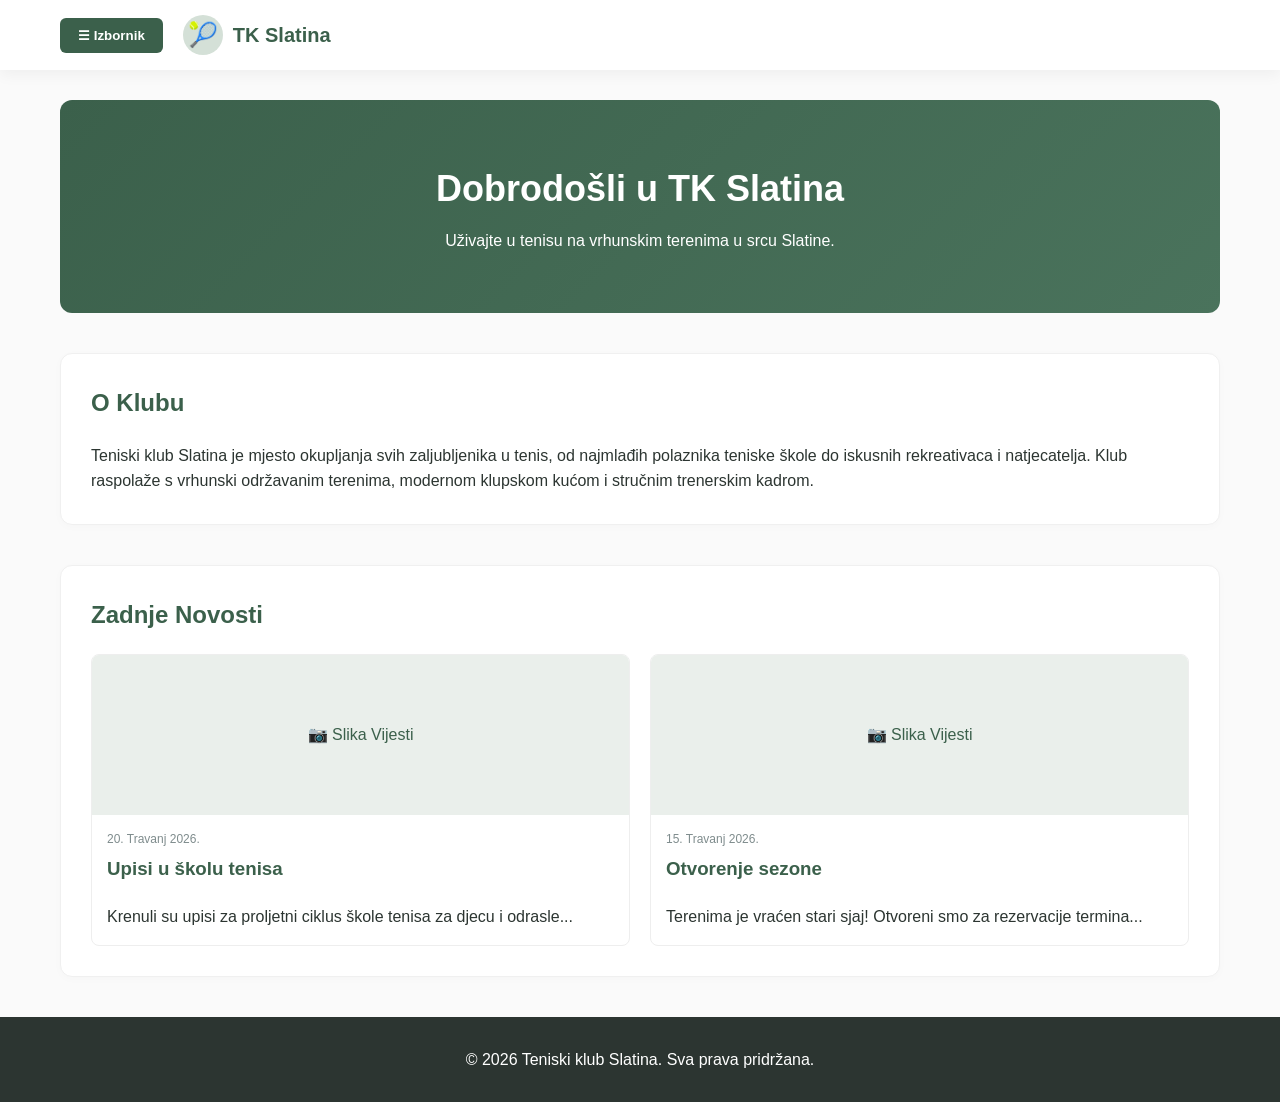
==== index.html @ a90ed953 "Add files via upload" ====
<!DOCTYPE html>
<html lang="hr">
<head>
    <meta charset="UTF-8">
    <meta name="viewport" content="width=device-width, initial-scale=1.0">
    <title>TK Slatina - Početna</title>
    <link rel="stylesheet" href="stil.css">
</head>
<body>
    <header>
        <div class="navbar">
            <div class="nav-left">
                <div class="menu-dropdown">
                    <button class="menu-btn">☰ Izbornik</button>
                    <div class="dropdown-content">
                        <a href="index.html">Početna</a>
                        <a href="galerija.html">Galerija slika</a>
                        <a href="natjecanja.html">Natjecanja</a>
                        <a href="o-klubu.html">O klubu / Kontakt</a>
                    </div>
                </div>
                <a href="index.html" class="logo-area">
                    <div class="logo-img">🎾</div>
                    <span>TK Slatina</span>
                </a>
            </div>
        </div>
    </header>

    <main>
        <div class="hero">
            <h1>Dobrodošli u TK Slatina</h1>
            <p>Uživajte u tenisu na vrhunskim terenima u srcu Slatine.</p>
        </div>

        <section class="section">
            <h2>O Klubu</h2>
            <p>Teniski klub Slatina je mjesto okupljanja svih zaljubljenika u tenis, od najmlađih polaznika teniske škole do iskusnih rekreativaca i natjecatelja. Klub raspolaže s vrhunski održavanim terenima, modernom klupskom kućom i stručnim trenerskim kadrom.</p>
        </section>

        <section class="section">
            <h2>Zadnje Novosti</h2>
            <div class="news-grid">
                <div class="news-card">
                    <div class="img-placeholder">📷 Slika Vijesti</div>
                    <div class="news-content">
                        <div class="news-date">20. Travanj 2026.</div>
                        <h3>Upisi u školu tenisa</h3>
                        <p>Krenuli su upisi za proljetni ciklus škole tenisa za djecu i odrasle...</p>
                    </div>
                </div>
                <div class="news-card">
                    <div class="img-placeholder">📷 Slika Vijesti</div>
                    <div class="news-content">
                        <div class="news-date">15. Travanj 2026.</div>
                        <h3>Otvorenje sezone</h3>
                        <p>Terenima je vraćen stari sjaj! Otvoreni smo za rezervacije termina...</p>
                    </div>
                </div>
            </div>
        </section>
    </main>

    <footer>
        <p>&copy; 2026 Teniski klub Slatina. Sva prava pridržana.</p>
    </footer>
	    <!-- SKRIPTA ZA MOBILNI MENU -->
    <script>
        const menuBtn = document.querySelector('.menu-btn');
        const dropdownContent = document.querySelector('.dropdown-content');

        // Otvaranje/Zatvaranje na klik
        menuBtn.addEventListener('click', function(e) {
            e.stopPropagation(); // Zaustavlja zatvaranje odmah nakon klika
            dropdownContent.classList.toggle('prikazi');
        });

        // Zatvori izbornik ako korisnik klikne bilo gdje izvan njega
        document.addEventListener('click', function(e) {
            if (!dropdownContent.contains(e.target) && !menuBtn.contains(e.target)) {
                dropdownContent.classList.remove('prikazi');
            }
        });
    </script>

</body>
</html>
---- stil.css ----
:root {
    /* Ublažena moderna zelena i komplementarne boje */
    --primary: #3b604b;
    --secondary: #f3f6f4;
    --accent: #d4e0d7;
    --dark: #2c3531;
    --light: #ffffff;
    --gray: #7f8c8d;
    --shadow: 0 4px 15px rgba(0,0,0,0.05);
}

* {
    margin: 0;
    padding: 0;
    box-sizing: border-box;
    font-family: 'Segoe UI', Roboto, Helvetica, sans-serif;
}

body {
    background-color: #fafafa;
    color: var(--dark);
    line-height: 1.6;
}

/* Navigacija */
header {
    background: var(--light);
    box-shadow: var(--shadow);
    position: fixed;
    width: 100%;
    top: 0;
    z-index: 1000;
}

.navbar {
    display: flex;
    align-items: center;
    justify-content: space-between;
    max-width: 1200px;
    margin: 0 auto;
    padding: 15px 20px;
}

.nav-left {
    display: flex;
    align-items: center;
    gap: 20px;
}

/* Hamburger Dropdown */
.menu-dropdown {
    position: relative;
    display: inline-block;
}

.menu-btn {
    background: var(--primary);
    color: var(--light);
    border: none;
    padding: 10px 18px;
    border-radius: 6px;
    cursor: pointer;
    font-weight: 600;
    display: flex;
    align-items: center;
    gap: 8px;
    transition: 0.3s;
}

.menu-btn:hover {
    background: #2c4738;
}

.dropdown-content {
    display: none;
    position: absolute;
    top: 100%; /* Promijenjeno sa 45px na 100% */
    left: 0;
    background: var(--light);
    min-width: 220px;
    box-shadow: var(--shadow);
    border-radius: 6px;
    overflow: hidden;
    border: 1px solid #eee;
}

.dropdown-content a {
    color: var(--dark);
    padding: 12px 16px;
    text-decoration: none;
    display: block;
    font-size: 15px;
    transition: 0.2s;
}

.dropdown-content a:hover {
    background: var(--secondary);
    color: var(--primary);
}

/* Nova pravila koja drže izbornik stabilnim */
.menu-btn:hover + .dropdown-content,
.dropdown-content:hover {
    display: block;
}

/* Logo */
.logo-area {
    display: flex;
    align-items: center;
    gap: 10px;
    text-decoration: none;
    color: var(--primary);
    font-weight: 700;
    font-size: 20px;
}

.logo-img {
    width: 40px;
    height: 40px;
    background: var(--accent);
    border-radius: 50%;
    display: flex;
    align-items: center;
    justify-content: center;
    font-size: 24px;
}

/* Glavni sadržaj */
main {
    max-width: 1200px;
    margin: 100px auto 40px;
    padding: 0 20px;
}

.section {
    background: var(--light);
    padding: 30px;
    border-radius: 12px;
    box-shadow: 0 2px 10px rgba(0,0,0,0.02);
    margin-bottom: 40px;
    border: 1px solid #f0f0f0;
}

h1, h2, h3 {
    color: var(--primary);
    margin-bottom: 20px;
}

/* Početna i Novosti */
.hero {
    background: linear-gradient(135deg, var(--primary) 0%, #4a735c 100%);
    color: var(--light);
    padding: 60px 30px;
    border-radius: 12px;
    text-align: center;
    margin-bottom: 40px;
}

.hero h1 {
    color: var(--light);
    font-size: 36px;
    margin-bottom: 10px;
}

.news-grid {
    display: grid;
    grid-template-columns: repeat(auto-fit, minmax(280px, 1fr));
    gap: 20px;
    margin-top: 20px;
}

.news-card {
    border: 1px solid #eee;
    border-radius: 8px;
    overflow: hidden;
    transition: transform 0.3s, box-shadow 0.3s;
}

.news-card:hover {
    transform: translateY(-5px);
    box-shadow: var(--shadow);
}

.news-card .img-placeholder {
    height: 160px;
    background: #eaefeb;
    display: flex;
    align-items: center;
    justify-content: center;
    color: var(--primary);
}

.news-content {
    padding: 15px;
}

.news-date {
    font-size: 12px;
    color: var(--gray);
    margin-bottom: 5px;
}

/* Galerija */
.gallery-grid {
    display: grid;
    grid-template-columns: repeat(auto-fit, minmax(200px, 1fr));
    gap: 15px;
}

.gallery-item {
    height: 200px;
    background: #eaefeb;
    border-radius: 8px;
    display: flex;
    align-items: center;
    justify-content: center;
    color: var(--primary);
    cursor: pointer;
    transition: 0.3s;
}

.gallery-item:hover {
    opacity: 0.8;
}

/* Natjecanja */
.tournaments-header {
    display: flex;
    justify-content: space-between;
    align-items: center;
    flex-wrap: wrap;
    gap: 15px;
    margin-bottom: 25px;
}

.tournament-select {
    padding: 10px 15px;
    border-radius: 6px;
    border: 2px solid var(--primary);
    font-size: 16px;
    background: var(--light);
    cursor: pointer;
    outline: none;
    color: var(--primary);
    font-weight: 600;
}

.table-wrapper {
    overflow-x: auto;
}

table {
    width: 100%;
    border-collapse: collapse;
    text-align: left;
}

th, td {
    padding: 12px 15px;
    border-bottom: 1px solid #eee;
}

th {
    background: var(--secondary);
    color: var(--primary);
}

tr:hover {
    background: #fcfcfc;
}

/* Footer */
footer {
    background: var(--dark);
    color: var(--light);
    text-align: center;
    padding: 30px 20px;
    margin-top: auto;
}

@media (max-width: 600px) {
    .navbar { padding: 10px; }
    .hero h1 { font-size: 28px; }
    .tournaments-header { flex-direction: column; align-items: flex-start; }
    .tournament-select { width: 100%; }
}

/* --- PRILAGODBA ZA MOBITELE --- */
@media (max-width: 768px) {
    /* Povećavamo visinu navigacije za lakše klikanje */
    .navbar {
        padding: 10px 15px;
    }

    /* Gumb izbornika radimo većim */
    .menu-btn {
        padding: 12px 20px;
        font-size: 16px;
    }

    /* Padajući izbornik preko cijele širine na mobitelu */
    .dropdown-content {
        position: fixed; /* Fiksiramo ga preko ekrana */
        top: 60px;
        left: 0;
        width: 100%;
        border-radius: 0;
        border: none;
        border-bottom: 2px solid var(--accent);
        box-shadow: 0 10px 20px rgba(0,0,0,0.1);
    }

    .dropdown-content a {
        padding: 16px 20px; /* Veći prostor za dodir prstom */
        font-size: 16px;
        border-bottom: 1px solid #f5f5f5;
    }

    /* Uklanjamo hover efekte za otvaranje (jer na mobitelu nema miša) */
    .menu-btn:hover + .dropdown-content,
    .dropdown-content:hover {
        display: none;
    }

    /* Ova klasa će se dodavati preko JS-a kada korisnik klikne */
    .dropdown-content.prikazi {
        display: block !important;
    }

    /* Smanjujemo Hero natpis da ne zauzima cijeli ekran */
    .hero {
        padding: 40px 20px;
    }

    .hero h1 {
        font-size: 24px;
    }

    /* Kartice vijesti idu jedna ispod druge */
    .news-grid {
        grid-template-columns: 1fr;
    }
}
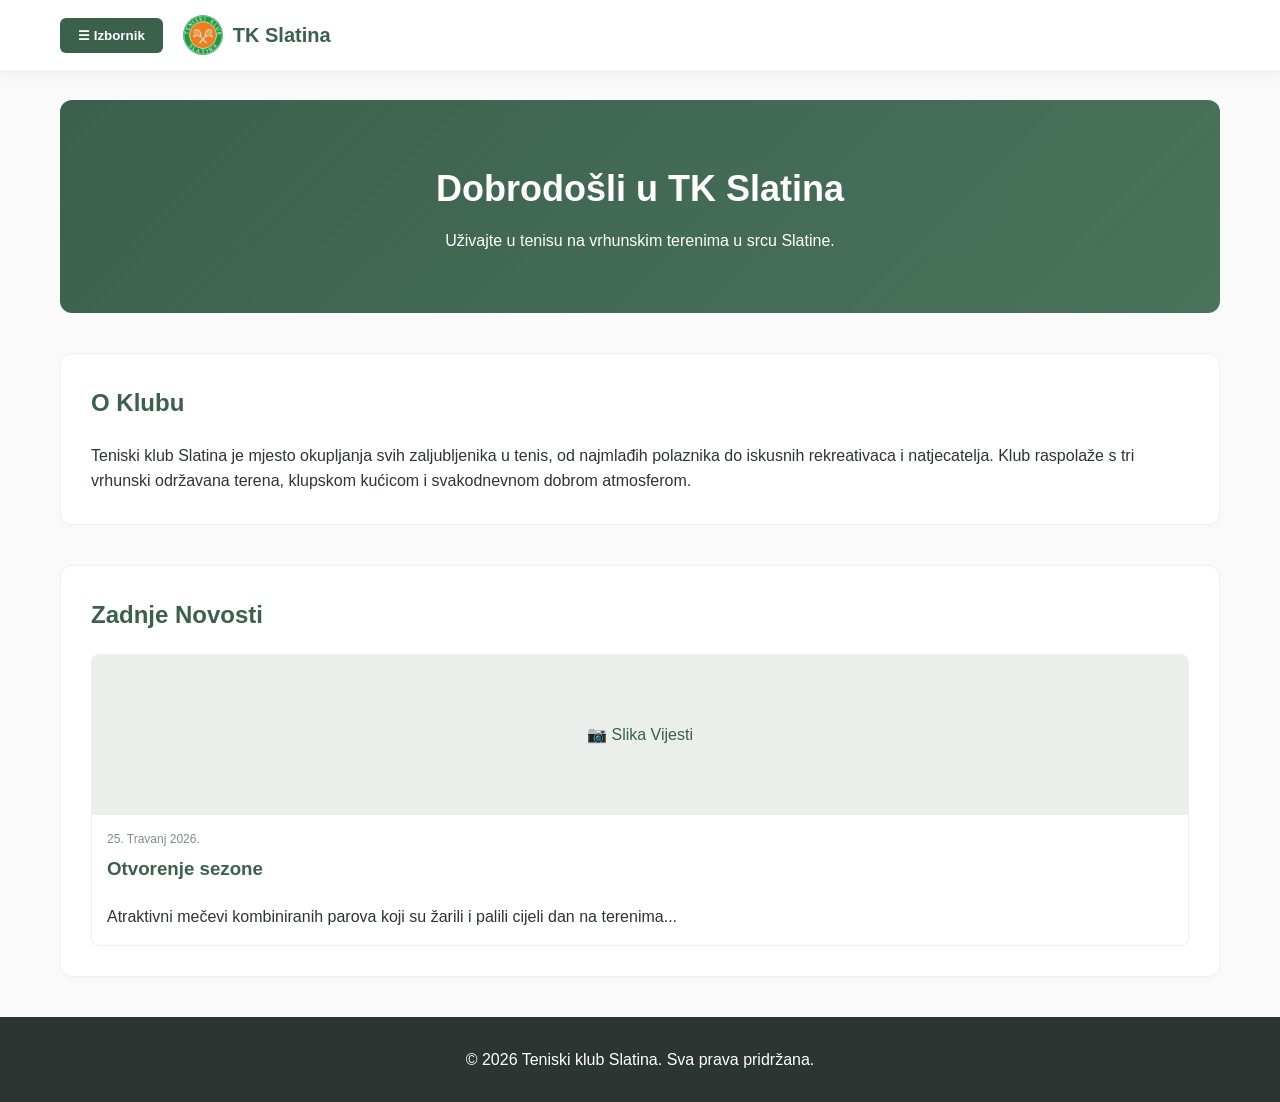
==== commit 10fdf661: "Add files via upload" ====
--- a/index.html
+++ b/index.html
@@ -20,7 +20,7 @@
                     </div>
                 </div>
                 <a href="index.html" class="logo-area">
-                    <div class="logo-img">🎾</div>
+   				 <img src="logo.png" alt="TK Slatina Logo" class="logo-img">
                     <span>TK Slatina</span>
                 </a>
             </div>
@@ -35,26 +35,26 @@
 
         <section class="section">
             <h2>O Klubu</h2>
-            <p>Teniski klub Slatina je mjesto okupljanja svih zaljubljenika u tenis, od najmlađih polaznika teniske škole do iskusnih rekreativaca i natjecatelja. Klub raspolaže s vrhunski održavanim terenima, modernom klupskom kućom i stručnim trenerskim kadrom.</p>
+            <p>Teniski klub Slatina je mjesto okupljanja svih zaljubljenika u tenis, od najmlađih polaznika do iskusnih rekreativaca i natjecatelja. Klub raspolaže s tri vrhunski održavana terena, klupskom kućicom i svakodnevnom dobrom atmosferom.</p>
         </section>
 
         <section class="section">
             <h2>Zadnje Novosti</h2>
             <div class="news-grid">
-                <div class="news-card">
+                <!--<div class="news-card">
                     <div class="img-placeholder">📷 Slika Vijesti</div>
                     <div class="news-content">
                         <div class="news-date">20. Travanj 2026.</div>
                         <h3>Upisi u školu tenisa</h3>
                         <p>Krenuli su upisi za proljetni ciklus škole tenisa za djecu i odrasle...</p>
                     </div>
-                </div>
+                </div>-->
                 <div class="news-card">
                     <div class="img-placeholder">📷 Slika Vijesti</div>
                     <div class="news-content">
-                        <div class="news-date">15. Travanj 2026.</div>
+                        <div class="news-date">25. Travanj 2026.</div>
                         <h3>Otvorenje sezone</h3>
-                        <p>Terenima je vraćen stari sjaj! Otvoreni smo za rezervacije termina...</p>
+                        <p>Atraktivni mečevi kombiniranih parova koji su žarili i palili cijeli dan na terenima...</p>
                     </div>
                 </div>
             </div>
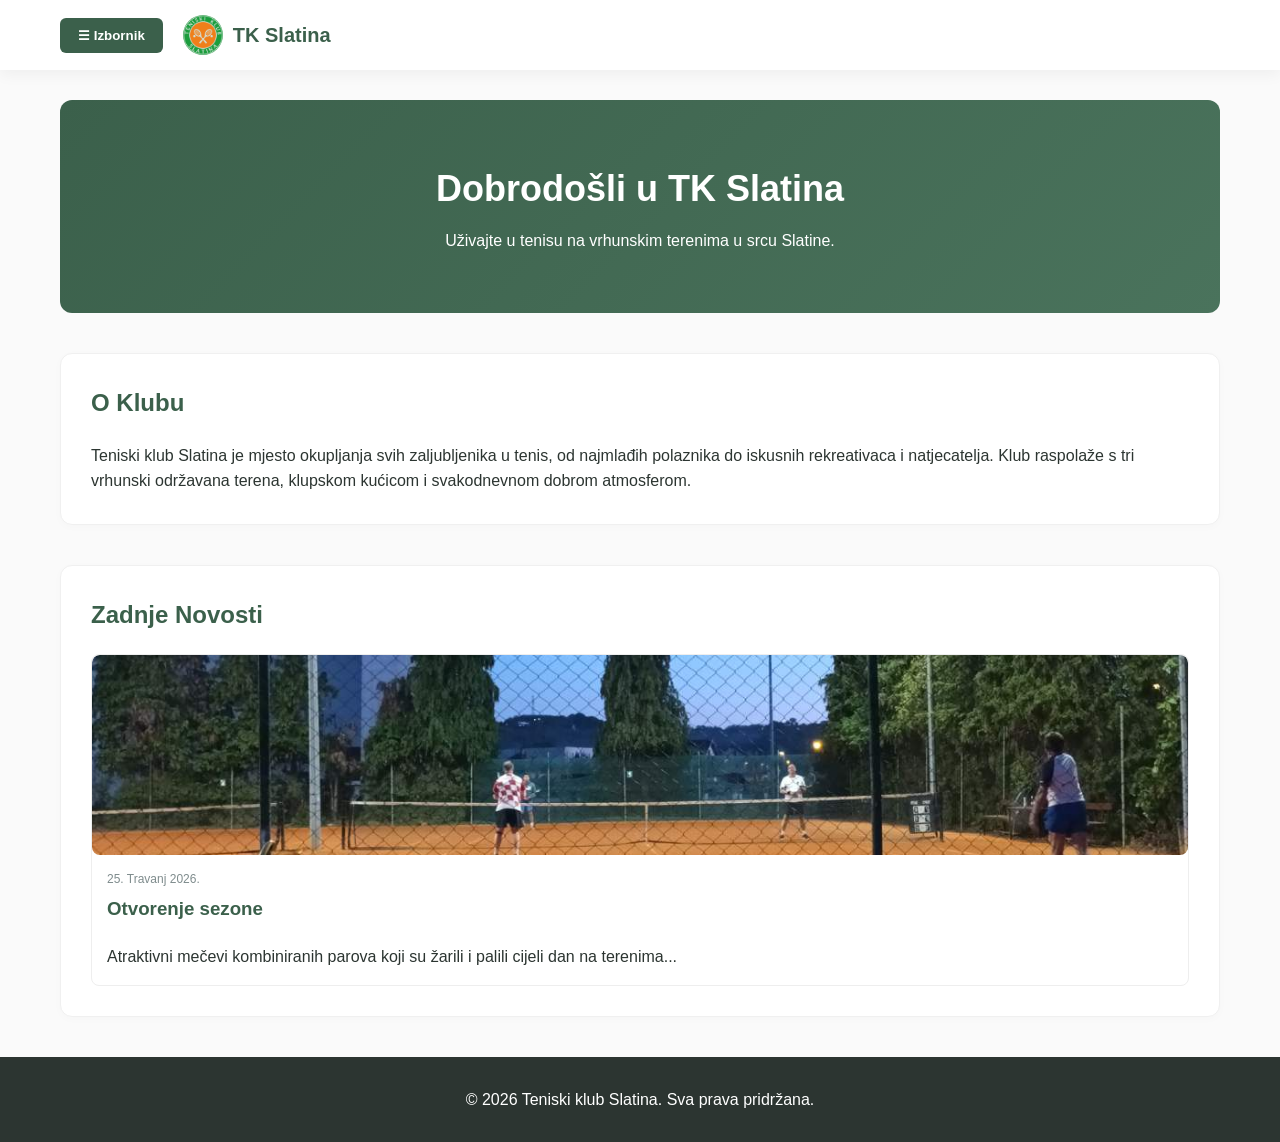
==== commit 4a23f907: "Add files via upload" ====
--- a/index.html
+++ b/index.html
@@ -50,7 +50,7 @@
                     </div>
                 </div>-->
                 <div class="news-card">
-                    <div class="img-placeholder">📷 Slika Vijesti</div>
+                     <div class="gallery-item"><img src="slika1.jpg" alt="Atmosfera 1"></div>
                     <div class="news-content">
                         <div class="news-date">25. Travanj 2026.</div>
                         <h3>Otvorenje sezone</h3>
--- a/stil.css
+++ b/stil.css
@@ -70,6 +70,30 @@
 .menu-btn:hover {
     background: #2c4738;
 }
+/* Postavlja mrežu od 3 stupca na velikim ekranima, 1 stupac na mobitelu */
+.gallery-grid {
+    display: grid;
+    grid-template-columns: repeat(auto-fit, minmax(280px, 1fr));
+    gap: 20px; /* Razmak između slika */
+    padding: 10px;
+}
+
+/* Kontejner za svaku sliku */
+.gallery-item {
+    overflow: hidden; /* Sve što viri izvan okvira se siječe */
+    border-radius: 10px;
+    background: #f0f0f0; /* Boja pozadine dok se slika učitava */
+    height: 250px; /* Fiksna visina svih placeholdera */
+}
+
+/* Stil same slike - ovo sprečava širenje preko ekrana */
+.gallery-item img {
+    width: 100%;    /* Slika prati širinu gallery-itema, ne ekrana */
+    height: 100%;   /* Slika prati visinu gallery-itema */
+    object-fit: cover; /* Slika se zumira da ispuni okvir bez rastezanja */
+    display: block;
+}
+
 
 .dropdown-content {
     display: none;
@@ -341,4 +365,5 @@
     .news-grid {
         grid-template-columns: 1fr;
     }
-}
+	
+}
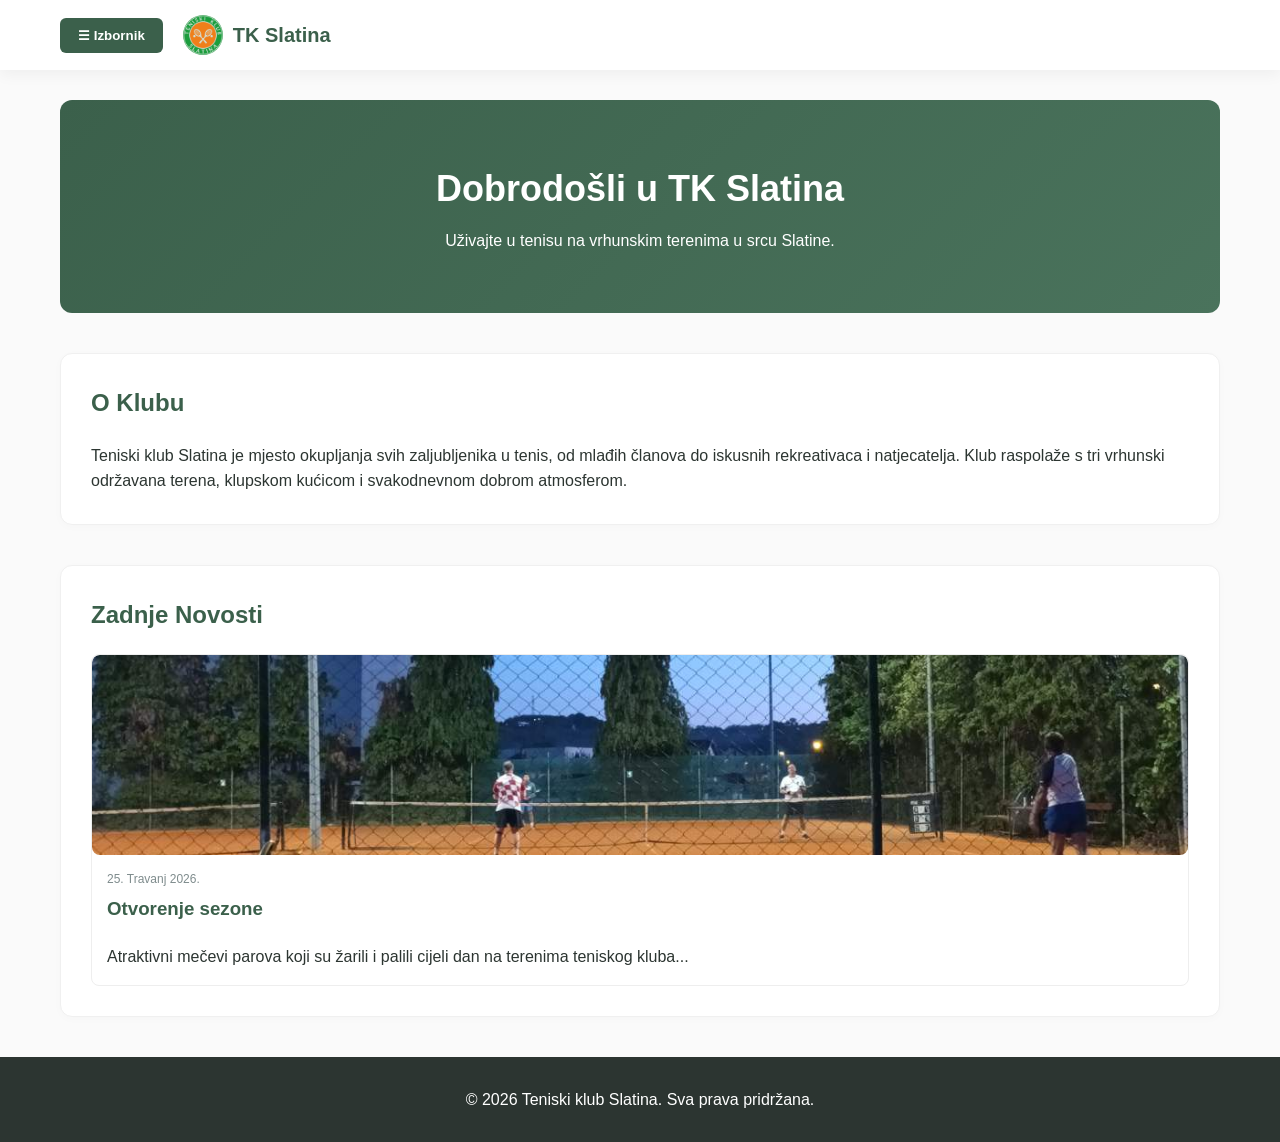
==== commit 48de85ac: "Add files via upload" ====
--- a/index.html
+++ b/index.html
@@ -20,7 +20,7 @@
                     </div>
                 </div>
                 <a href="index.html" class="logo-area">
-   				 <img src="logo.png" alt="TK Slatina Logo" class="logo-img">
+   				 <img src="./Slike/logo.png" alt="TK Slatina Logo" class="logo-img">
                     <span>TK Slatina</span>
                 </a>
             </div>
@@ -35,7 +35,7 @@
 
         <section class="section">
             <h2>O Klubu</h2>
-            <p>Teniski klub Slatina je mjesto okupljanja svih zaljubljenika u tenis, od najmlađih polaznika do iskusnih rekreativaca i natjecatelja. Klub raspolaže s tri vrhunski održavana terena, klupskom kućicom i svakodnevnom dobrom atmosferom.</p>
+            <p>Teniski klub Slatina je mjesto okupljanja svih zaljubljenika u tenis, od mlađih članova do iskusnih rekreativaca i natjecatelja. Klub raspolaže s tri vrhunski održavana terena, klupskom kućicom i svakodnevnom dobrom atmosferom.</p>
         </section>
 
         <section class="section">
@@ -50,11 +50,11 @@
                     </div>
                 </div>-->
                 <div class="news-card">
-                     <div class="gallery-item"><img src="slika1.jpg" alt="Atmosfera 1"></div>
+                     <div class="gallery-item"><img src="./Slike/slika1.jpg" alt="Atmosfera 1"></div>
                     <div class="news-content">
                         <div class="news-date">25. Travanj 2026.</div>
                         <h3>Otvorenje sezone</h3>
-                        <p>Atraktivni mečevi kombiniranih parova koji su žarili i palili cijeli dan na terenima...</p>
+                        <p>Atraktivni mečevi parova koji su žarili i palili cijeli dan na terenima teniskog kluba...</p>
                     </div>
                 </div>
             </div>
--- a/stil.css
+++ b/stil.css
@@ -278,6 +278,7 @@
     width: 100%;
     border-collapse: collapse;
     text-align: left;
+	table-layout: fixed; 
 }
 
 th, td {
@@ -308,6 +309,12 @@
     .hero h1 { font-size: 28px; }
     .tournaments-header { flex-direction: column; align-items: flex-start; }
     .tournament-select { width: 100%; }
+	table {
+    font-size: 10px; /* Smanjuje općeniti font tablice */
+	}
+	th, td {
+    padding: 4px; /* Smanjuje razmake u ćelijama kako bi više stalo */
+	}
 }
 
 /* --- PRILAGODBA ZA MOBITELE --- */
